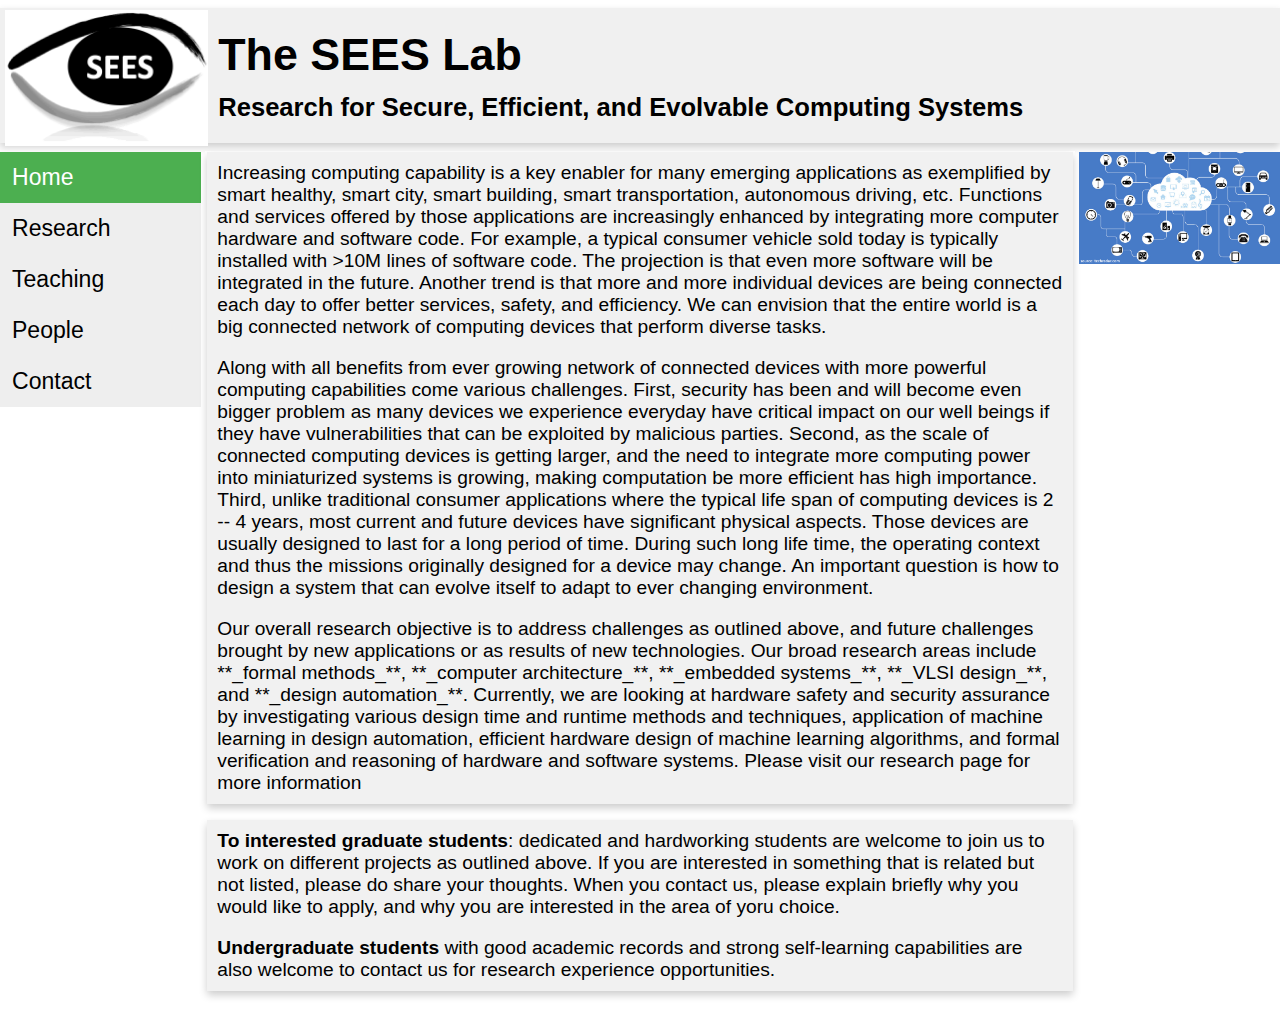
==== index.htm @ 9de90527 "Update index.htm" ====
<!DOCTYPE html>
<html lang="en">

<head>
<meta name="viewport" content="width=device-width, initial-scale=1">

  <TITLE>SEES (Secure, Efficient, and Evolvable Computing Systems)</TITLE>
    <link rel="stylesheet" type="text/css" href="myStyle.css">
</head>
<body>


<div class="header">
  <div>
	<img src="images/logo-sees.gif" width="16%" align="left" style="margin:0px 10px 0 0"> 
	</div>
	
	<div style="margin-left: 15%;"> 
	<h1 align="left">The SEES Lab</h1>
	<h2 align="left">Research for Secure, Efficient, and Evolvable Computing Systems</h2>
	</div>
</div>

<div class="row">
  <div class="column-left">
  <div class="vertical-menu">
  <a href="#" class="active">Home</a>
  <a href="research/">Research</a>
  <a href="teach/">Teaching</a>
  <a href="people/">People</a>
  <a href="contacts/">Contact</a>
  </div>
  </div>
  
  <div class="column">
  	<div class="card">
  	<p class="notop">
  	Increasing computing capability is a key enabler for many emerging applications as 
  	exemplified by smart healthy, smart city, smart building, smart transportation, autonomous driving, etc.
  	Functions and services offered by those applications are increasingly enhanced by integrating 
  	more computer hardware and software code. For example, a typical consumer vehicle sold today 
  	is typically installed with >10M lines of software code.  The projection is that even more
  	software will be integrated in the future.  Another trend is that more and more individual devices 
  	are being connected each day to offer better services, safety, and efficiency.  
  	We can envision that the entire world is a big connected network of computing devices that
  	perform diverse tasks.     
  	</p>
  	
  	<p>
  	Along with all benefits from ever growing network of connected devices with more powerful
  	computing capabilities come various challenges.  First, security has been and will become even
  	bigger problem as many devices we experience everyday have critical impact on our well beings 
  	if they have vulnerabilities that can be exploited by malicious parties.  Second, as the scale of 
  	connected computing devices is getting larger, and the need to integrate more computing power into
  	miniaturized systems is growing, making computation be more efficient has high importance.  
  	Third, unlike traditional consumer applications where the typical life span of computing devices
  	is 2 -- 4 years, most current and future devices have significant physical aspects.  Those devices
  	are usually designed to last for a long period of time.  During such long life time, the operating
  	context and thus the missions originally designed for a device may change.  An important question 
  	is how to design a system that can evolve itself to adapt to ever changing environment.    	  
  	</p>
  	
    <p class="nobot">
    Our overall research objective is to address challenges as outlined above, and future challenges 
    brought by new applications or as results of new technologies.  
    Our broad research areas include **_formal methods_**, **_computer architecture_**, **_embedded systems_**, **_VLSI design_**, and  
**_design automation_**.  Currently, we are looking at hardware safety and security assurance 
by investigating various design time and runtime methods and techniques, application of machine learning in 
design automation, efficient hardware design of machine learning algorithms, and formal verification and 
	reasoning of hardware and software systems. Please visit our research page for more information
   </p>
   </div> 
	  
    <div class="card">
   	<p class="notop">
  	<strong>To interested graduate students</strong>: dedicated and hardworking students are welcome to join us
  	to work on different projects as outlined above.  If you are interested in something that is
  	related but not listed, please do share your thoughts.  When you contact us, please explain
  	briefly why you would like to apply, and why you are interested in the area of yoru choice.
  	</p>
  	
  	<p class="nobot">
		<strong>Undergraduate students</strong> with good academic records and strong self-learning capabilities are also 
			welcome to contact us for research experience opportunities.  
	</p>
    </div>
  </div>
  
  <div class="column-right">
	<img src="images/iot.png" width="100%"> 
  </div>
</div>

   
</body>
</html>
---- myStyle.css ----
* {
  box-sizing: border-box;
}

body 
{
     /*font-family: "Lato", sans-serif;*/	
     font-family: "Trebuchet MS", Arial, Helvetica, sans-serif;
     font-size: 18px;
     font-size: 2vw
     line-height: 125%;
     color: black;
     background-color:#FFFFFF;
     margin-left : 0px;
     margin-right : 0px;
     padding : 0px;
  }
  
.header {
  background-color: #f0f0f0;
  text-align: middle;
  padding: 2px 5px 2px 5px;
  box-shadow: 0 4px 8px 0 rgba(0, 0, 0, 0.2); /* this adds the "card" effect */
  margin-bottom: .6vw;
}

h1 {
  font-size: 3.5vw;
  margin: 1.5vw 0 1vw 0;
}

h2 {
  font-size: 2vw;
  margin: 1vw 0 1.5vw 0;  
}

ul {
  display: block;
  list-style-type: disc;
  margin: 100px
  margin-top: 10px;
  margin-bottom: 1 em;
  margin-left: 0;
  margin-right: 0;
  padding-left: 30px;
  font-size: 1.5vw;
  line-height: 135%
}

li {
	margin: 10px;
	margin-left: 3px;
}

p {
	font-size:	1.5vw;
}
p.notop {
	margin-top: 0;
}
p.nobot {
	margin-bottom: 0;
}

  
/* Create three equal columns that floats next to each other */
.column-left {
  float: left;
  width: 16%;
  padding: 0.1vw 0.3vw 0.1vw 0;
}

.column-right {
  float: left;
  width: 16%;
  padding: 0.1vw 0 0.1vw 0.3vw;
}
.column {
  float: left;
  width: 68%;
  padding: 0.1vw 0.2vw 0.1vw 0.2vw;
  background: #FFFFFF
}

/* Clear floats after the columns */
.row:after {
  content: "";
  display: table;
  clear: both;
}


/* Style the counter cards */
.card {
  box-shadow: 0 4px 8px 0 rgba(0, 0, 0, 0.2); /* this adds the "card" effect */
  padding: 10px;
  text-align: left;
  background-color: #f1f1f1;
  margin-bottom: 1.2vw;
}

.main {
  margin-left: 140px; /* Same as the width of the sidenav */
  font-size: 22px; /* Increased text to enable scrolling */
  line-height: 125%;
  padding: 0px 10px;
}


div.box
{
    width: auto;
    padding: 0px;
    border: 0px solid gray;
    margin: 0px;
	font-size: 20px;
    line-height: 125%;
}

.sidenav {
  height: 100%;
  width: 11%;
  position: sticky;
  z-index: 1;
  top: 0;
  left: 0px;
  background-color: #D4E2F5;
  overflow-x: hidden;
  overflow-y: auto;
  padding-top: 200px;
  background-image: linear-gradient(to bottom right, #D4E2F5, #F5F8FD);
}

.sidenav a {
  padding: 6px 8px 6px 16px;
  text-decoration: none;
  font-size: 24px;
  color: black;
  display: block;
}

.sidenav a:hover {
  background-color: #4CAF50;
  color: white;
}



@media screen and (max-width: 700px) {
  .sidebar {
    width: 100%;
    height: auto;
    position: relative;
  }
  .sidebar a {float: left;}
  div.content {margin-left: 0;}
}

@media screen and (max-width: 400px) {
  .sidebar a {
    text-align: center;
    float: none;
  }
}


table td
{
	vertical-align:top;
}


/*****  Vertical Menu ****/
.vertical-menu {
  width: 100%;
  height: 100%;
  font-size: 1.8vw;
  overflow-y: auto;
}

.vertical-menu a {
  background-color: #eee;
  color: black;
  display: block;
  padding: 12px;
  text-decoration: none;
}

.vertical-menu a:hover {
  background-color: #ccc;
}

.vertical-menu a.active {
  background-color: #4CAF50;
  color: white;
}
/*******************************?
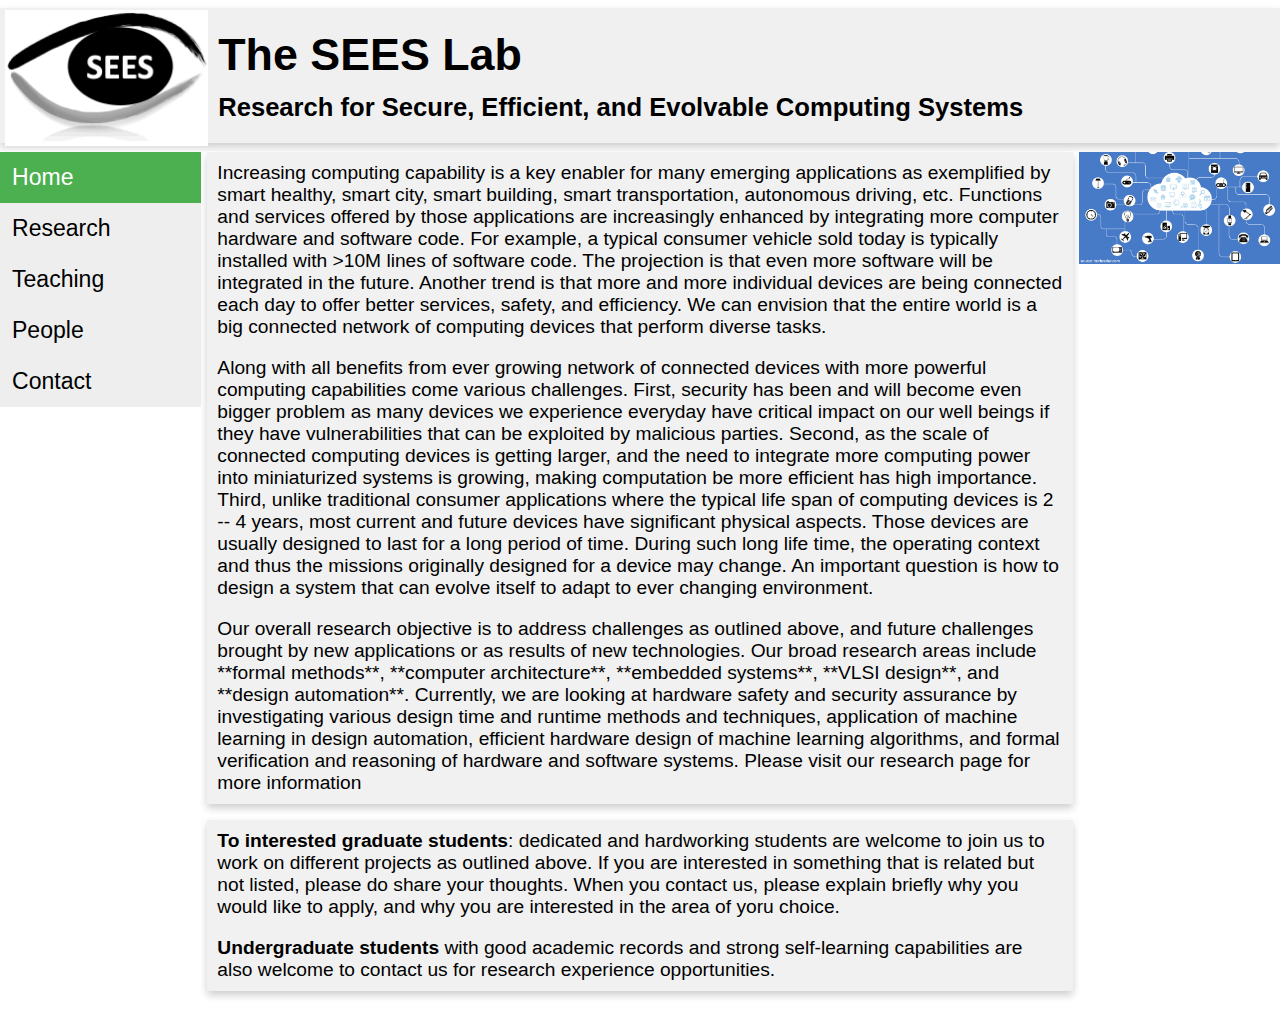
==== commit afe5374d: "Update index.htm" ====
--- a/index.htm
+++ b/index.htm
@@ -63,11 +63,11 @@
     <p class="nobot">
     Our overall research objective is to address challenges as outlined above, and future challenges 
     brought by new applications or as results of new technologies.  
-    Our broad research areas include **_formal methods_**, **_computer architecture_**, **_embedded systems_**, **_VLSI design_**, and  
-**_design automation_**.  Currently, we are looking at hardware safety and security assurance 
-by investigating various design time and runtime methods and techniques, application of machine learning in 
-design automation, efficient hardware design of machine learning algorithms, and formal verification and 
-	reasoning of hardware and software systems. Please visit our research page for more information
+    Our broad research areas include **formal methods**, **computer architecture**, **embedded systems**, 
+		**VLSI design**, and 	**design automation**.  Currently, we are looking at hardware safety and security assurance 
+		by investigating various design time and runtime methods and techniques, application of machine learning in 
+		design automation, efficient hardware design of machine learning algorithms, and formal verification and 
+		reasoning of hardware and software systems. Please visit our research page for more information
    </p>
    </div> 
 	  
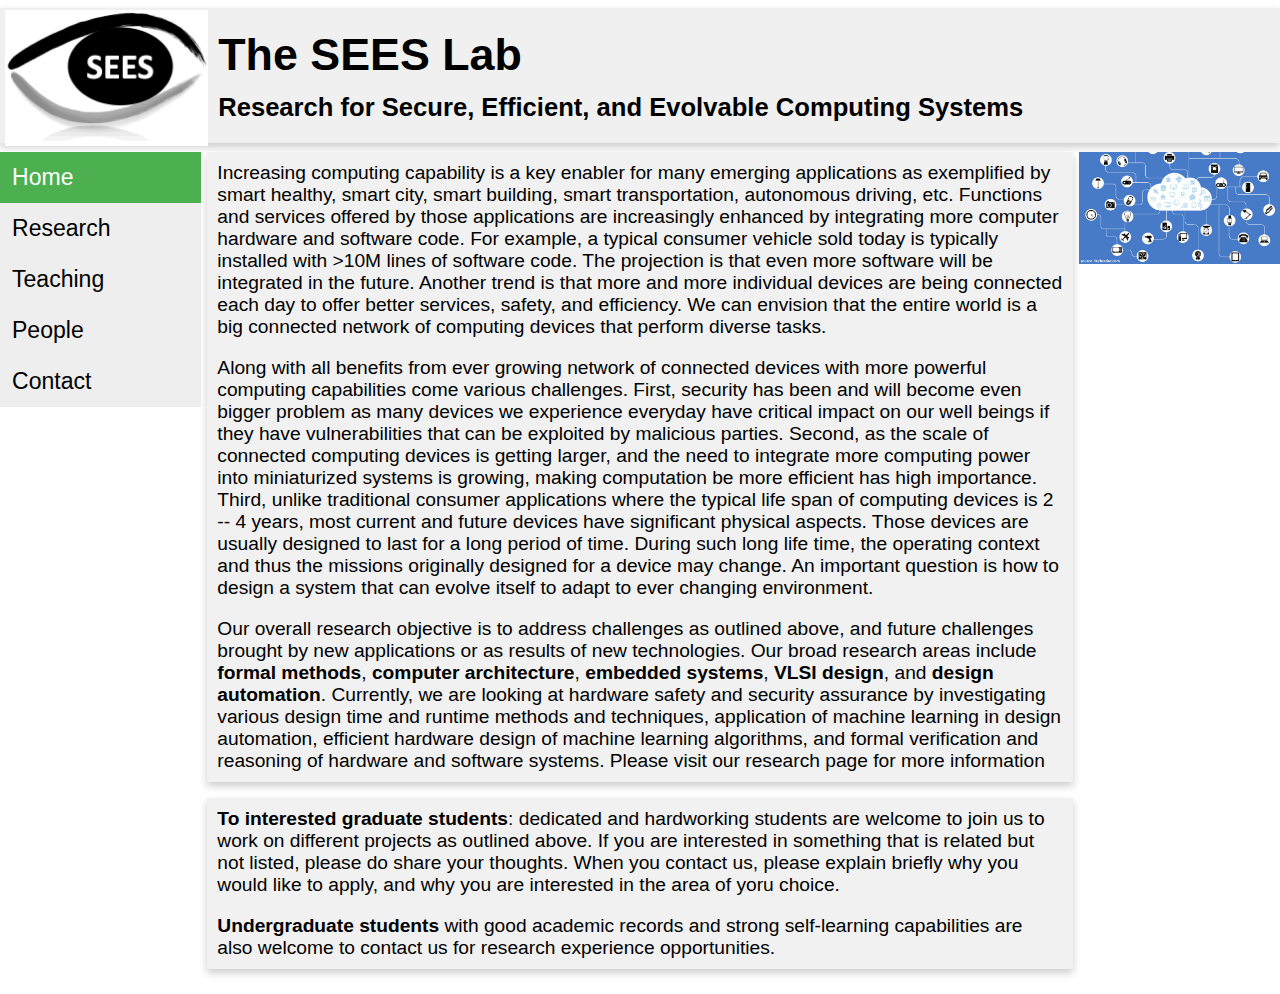
==== commit d03b8977: "Update index.htm" ====
--- a/index.htm
+++ b/index.htm
@@ -63,8 +63,9 @@
     <p class="nobot">
     Our overall research objective is to address challenges as outlined above, and future challenges 
     brought by new applications or as results of new technologies.  
-    Our broad research areas include **formal methods**, **computer architecture**, **embedded systems**, 
-		**VLSI design**, and 	**design automation**.  Currently, we are looking at hardware safety and security assurance 
+	    Our broad research areas include <strong>formal methods</strong>, <strong>computer architecture</strong>, 
+	    <strong>embedded systems</strong>, 
+	    <strong>VLSI design</strong>, and 	<strong>design automation</strong>.  Currently, we are looking at hardware safety and security assurance 
 		by investigating various design time and runtime methods and techniques, application of machine learning in 
 		design automation, efficient hardware design of machine learning algorithms, and formal verification and 
 		reasoning of hardware and software systems. Please visit our research page for more information
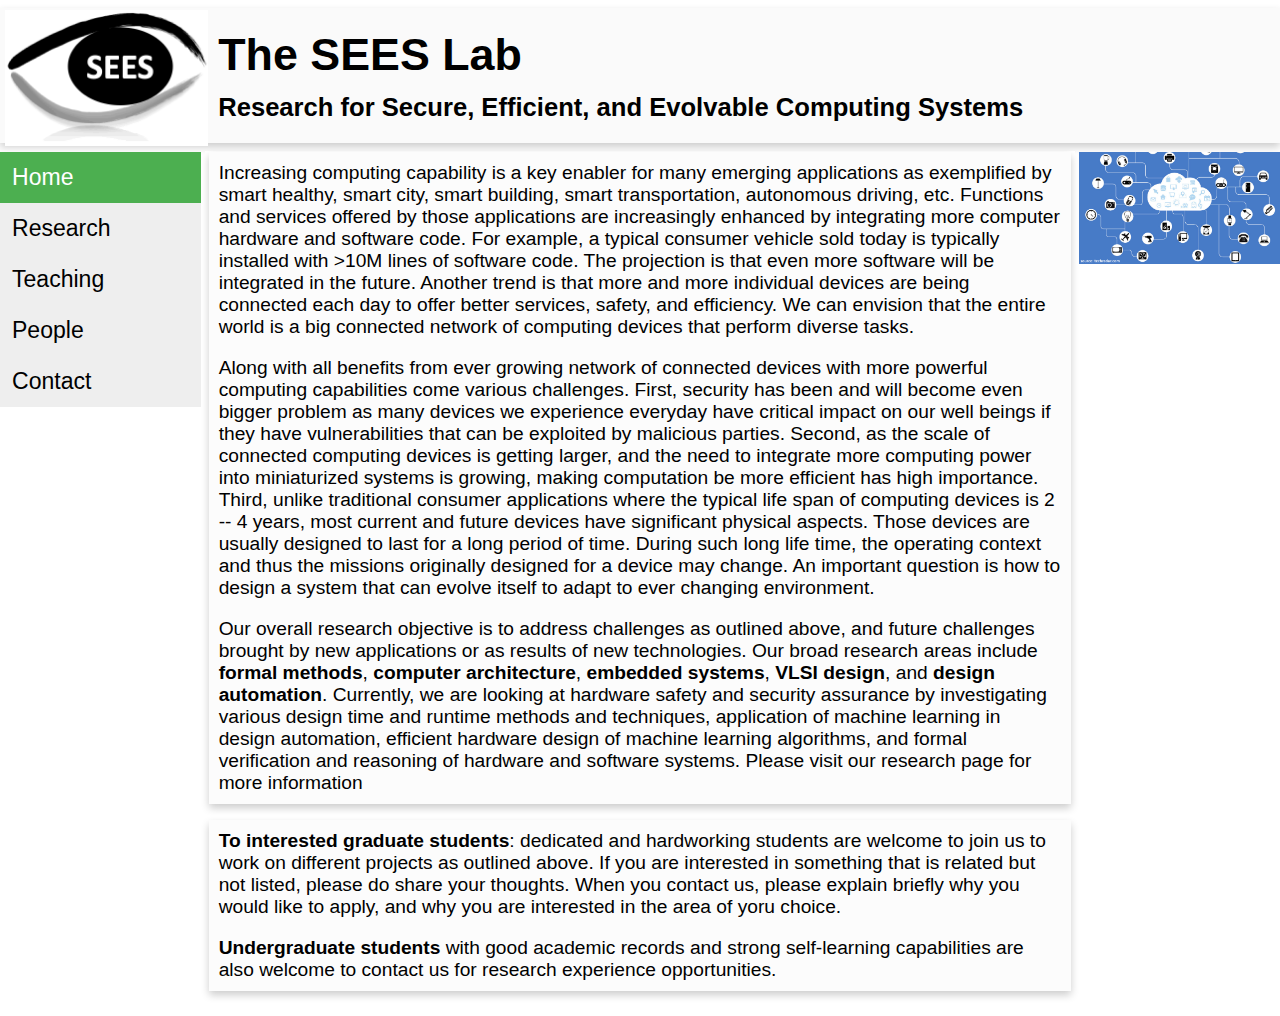
==== commit 33315797: "Update index.htm" ====
--- a/index.htm
+++ b/index.htm
@@ -4,7 +4,7 @@
 <head>
 <meta name="viewport" content="width=device-width, initial-scale=1">
 
-  <TITLE>SEES (Secure, Efficient, and Evolvable Computing Systems)</TITLE>
+  <TITLE>SEES@USF - Research for Secure, Efficient, and Evolvable Computing System</TITLE>
     <link rel="stylesheet" type="text/css" href="myStyle.css">
 </head>
 <body>
@@ -34,7 +34,7 @@
   
   <div class="column">
   	<div class="card">
-  	<p class="notop">
+  	<p class="notop", line-height="1.6">
   	Increasing computing capability is a key enabler for many emerging applications as 
   	exemplified by smart healthy, smart city, smart building, smart transportation, autonomous driving, etc.
   	Functions and services offered by those applications are increasingly enhanced by integrating 
--- a/myStyle.css
+++ b/myStyle.css
@@ -5,7 +5,7 @@
 body 
 {
      /*font-family: "Lato", sans-serif;*/	
-     font-family: "Trebuchet MS", Arial, Helvetica, sans-serif;
+     font-family: Arial, Helvetica, sans-serif;
      font-size: 18px;
      font-size: 2vw
      line-height: 125%;
@@ -17,7 +17,7 @@
   }
   
 .header {
-  background-color: #f0f0f0;
+  background-color: #fAfAfA;
   text-align: middle;
   padding: 2px 5px 2px 5px;
   box-shadow: 0 4px 8px 0 rgba(0, 0, 0, 0.2); /* this adds the "card" effect */
@@ -44,7 +44,20 @@
   margin-right: 0;
   padding-left: 30px;
   font-size: 1.5vw;
-  line-height: 135%
+  line-height: 100%
+}
+
+ol {
+  display: block;
+  list-style-type: disc;
+  margin: 100px
+  margin-top: 10px;
+  margin-bottom: 1 em;
+  margin-left: 0;
+  margin-right: 0;
+  padding-left: 30px;
+  font-size: 1.5vw;
+  line-height: 100%
 }
 
 li {
@@ -78,7 +91,7 @@
 .column {
   float: left;
   width: 68%;
-  padding: 0.1vw 0.2vw 0.1vw 0.2vw;
+  padding: 0.1vw 0.3vw 0.1vw 0.3vw;
   background: #FFFFFF
 }
 
@@ -95,7 +108,7 @@
   box-shadow: 0 4px 8px 0 rgba(0, 0, 0, 0.2); /* this adds the "card" effect */
   padding: 10px;
   text-align: left;
-  background-color: #f1f1f1;
+  background-color: #fCfCfC;
   margin-bottom: 1.2vw;
 }
 
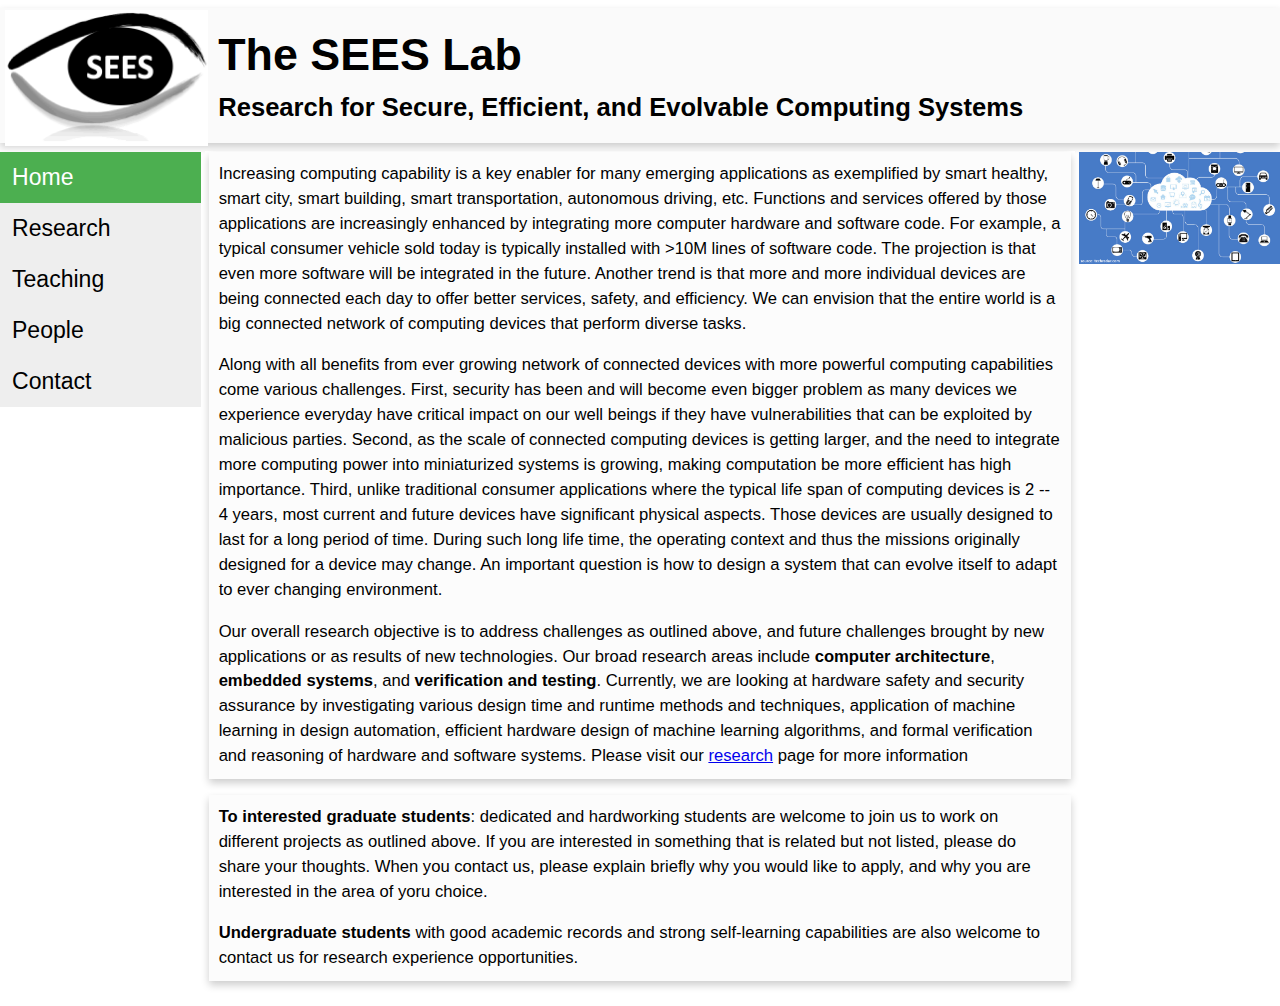
==== commit b483ba81: "Update index.htm" ====
--- a/index.htm
+++ b/index.htm
@@ -34,7 +34,7 @@
   
   <div class="column">
   	<div class="card">
-  	<p class="notop", line-height="1.6">
+  	<p class="notop">
   	Increasing computing capability is a key enabler for many emerging applications as 
   	exemplified by smart healthy, smart city, smart building, smart transportation, autonomous driving, etc.
   	Functions and services offered by those applications are increasingly enhanced by integrating 
@@ -46,7 +46,7 @@
   	perform diverse tasks.     
   	</p>
   	
-  	<p>
+  	<p style="line-height:1.5">
   	Along with all benefits from ever growing network of connected devices with more powerful
   	computing capabilities come various challenges.  First, security has been and will become even
   	bigger problem as many devices we experience everyday have critical impact on our well beings 
@@ -63,12 +63,11 @@
     <p class="nobot">
     Our overall research objective is to address challenges as outlined above, and future challenges 
     brought by new applications or as results of new technologies.  
-	    Our broad research areas include <strong>formal methods</strong>, <strong>computer architecture</strong>, 
-	    <strong>embedded systems</strong>, 
-	    <strong>VLSI design</strong>, and 	<strong>design automation</strong>.  Currently, we are looking at hardware safety and security assurance 
+	    Our broad research areas include <strong>computer architecture</strong>, 
+	    <strong>embedded systems</strong>, and <strong>verification and testing</strong>.  Currently, we are looking at hardware safety and security assurance 
 		by investigating various design time and runtime methods and techniques, application of machine learning in 
 		design automation, efficient hardware design of machine learning algorithms, and formal verification and 
-		reasoning of hardware and software systems. Please visit our research page for more information
+	    reasoning of hardware and software systems. Please visit our <a href="research">research</a> page for more information
    </p>
    </div> 
 	  
--- a/myStyle.css
+++ b/myStyle.css
@@ -5,10 +5,10 @@
 body 
 {
      /*font-family: "Lato", sans-serif;*/	
-     font-family: Arial, Helvetica, sans-serif;
+     font-family: "Trebuchet MS", Arial, Helvetica, sans-serif;
      font-size: 18px;
      font-size: 2vw
-     line-height: 125%;
+     line-height: 1.6;
      color: black;
      background-color:#FFFFFF;
      margin-left : 0px;
@@ -44,7 +44,7 @@
   margin-right: 0;
   padding-left: 30px;
   font-size: 1.5vw;
-  line-height: 100%
+  line-height: 1.6
 }
 
 ol {
@@ -57,7 +57,7 @@
   margin-right: 0;
   padding-left: 30px;
   font-size: 1.5vw;
-  line-height: 100%
+  line-height: 1.6
 }
 
 li {
@@ -66,13 +66,18 @@
 }
 
 p {
-	font-size:	1.5vw;
+	font-size:	1.3vw;
+	line-height:	1.5
 }
 p.notop {
 	margin-top: 0;
+	line-height:	1.5
+
 }
 p.nobot {
 	margin-bottom: 0;
+	line-height:	1.5
+
 }
 
   
@@ -127,7 +132,7 @@
     border: 0px solid gray;
     margin: 0px;
 	font-size: 20px;
-    line-height: 125%;
+    line-height: 1.6;
 }
 
 .sidenav {
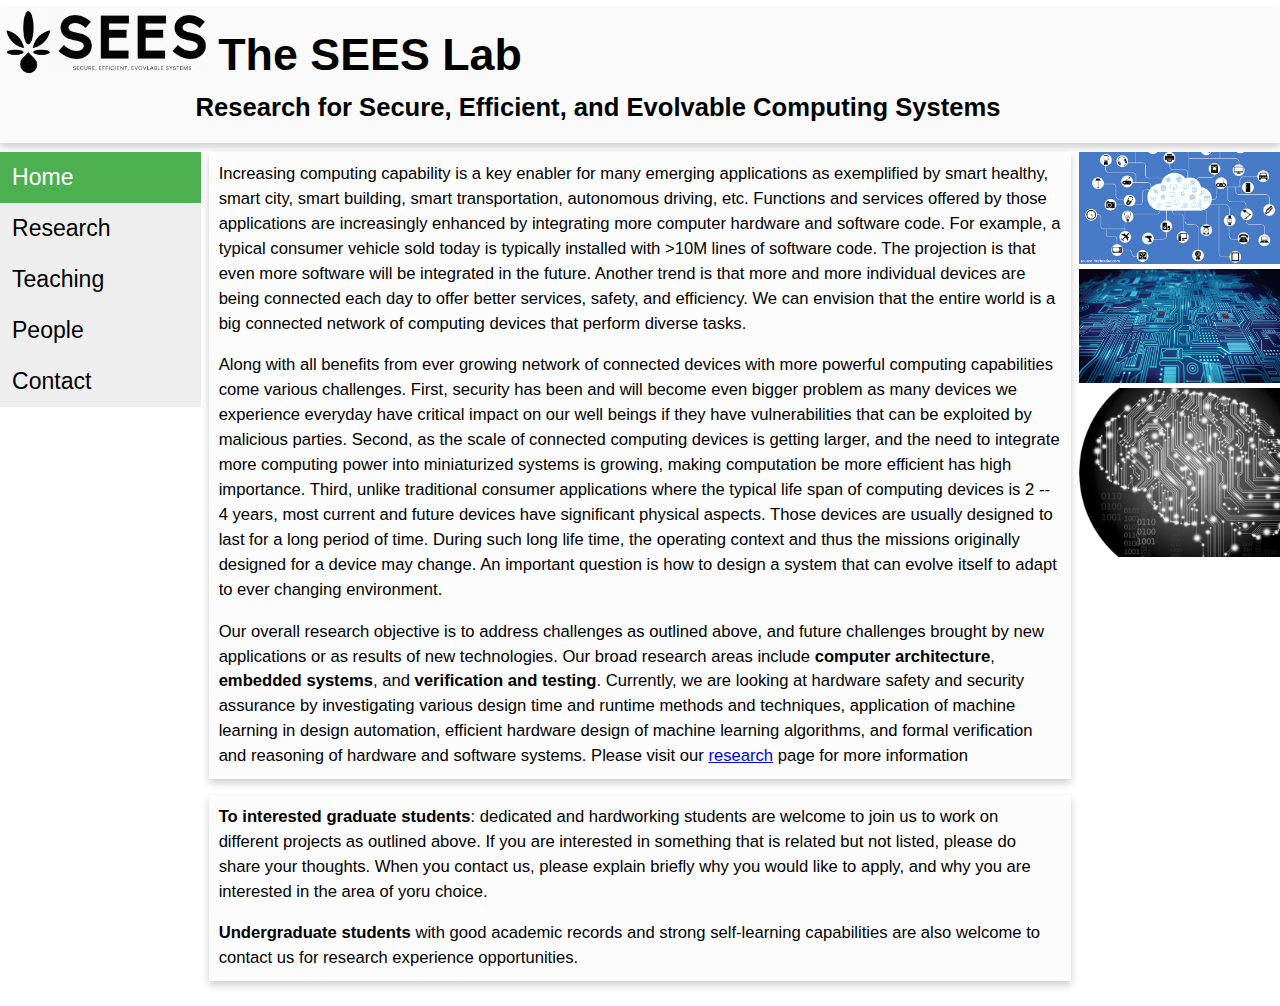
==== commit 3b804b68: "Update index.htm with a new logo" ====
--- a/index.htm
+++ b/index.htm
@@ -12,7 +12,7 @@
 
 <div class="header">
   <div>
-	<img src="images/logo-sees.gif" width="16%" align="left" style="margin:0px 10px 0 0"> 
+	<img src="images/logo-1_17_25.png" width="16%" align="left" style="margin:0px 10px 0 0"> 
 	</div>
 	
 	<div style="margin-left: 15%;"> 
@@ -88,6 +88,9 @@
   
   <div class="column-right">
 	<img src="images/iot.png" width="100%"> 
+ 	<img src="images/hw-sec.png" width="100%"> 
+ 	<img src="images/ai-machine.png" width="100%"> 
+	  
   </div>
 </div>
 
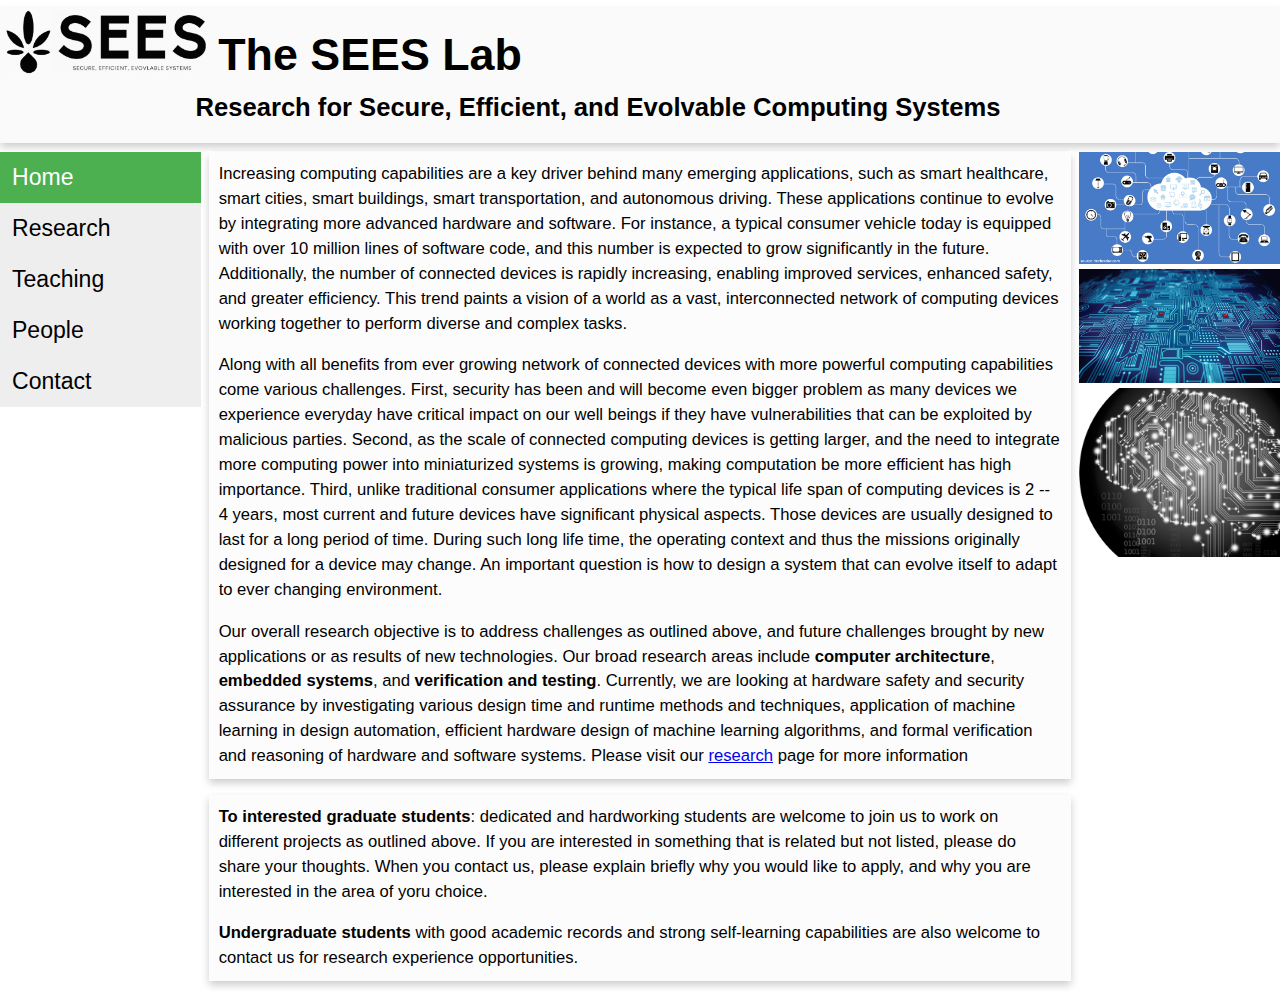
==== commit da67fde3: "Update index.htm -- introduction" ====
--- a/index.htm
+++ b/index.htm
@@ -35,15 +35,14 @@
   <div class="column">
   	<div class="card">
   	<p class="notop">
-  	Increasing computing capability is a key enabler for many emerging applications as 
-  	exemplified by smart healthy, smart city, smart building, smart transportation, autonomous driving, etc.
-  	Functions and services offered by those applications are increasingly enhanced by integrating 
-  	more computer hardware and software code. For example, a typical consumer vehicle sold today 
-  	is typically installed with >10M lines of software code.  The projection is that even more
-  	software will be integrated in the future.  Another trend is that more and more individual devices 
-  	are being connected each day to offer better services, safety, and efficiency.  
-  	We can envision that the entire world is a big connected network of computing devices that
-  	perform diverse tasks.     
+  	Increasing computing capabilities are a key driver behind many emerging applications,
+	such as smart healthcare, smart cities, smart buildings, smart transportation, and autonomous driving. 
+	These applications continue to evolve by integrating more advanced hardware and software. 
+	For instance, a typical consumer vehicle today is equipped with over 10 million lines of software code, 
+	and this number is expected to grow significantly in the future. 
+	Additionally, the number of connected devices is rapidly increasing, enabling improved services, 
+	enhanced safety, and greater efficiency. This trend paints a vision of a world as a vast, 
+	interconnected network of computing devices working together to perform diverse and complex tasks.
   	</p>
   	
   	<p style="line-height:1.5">
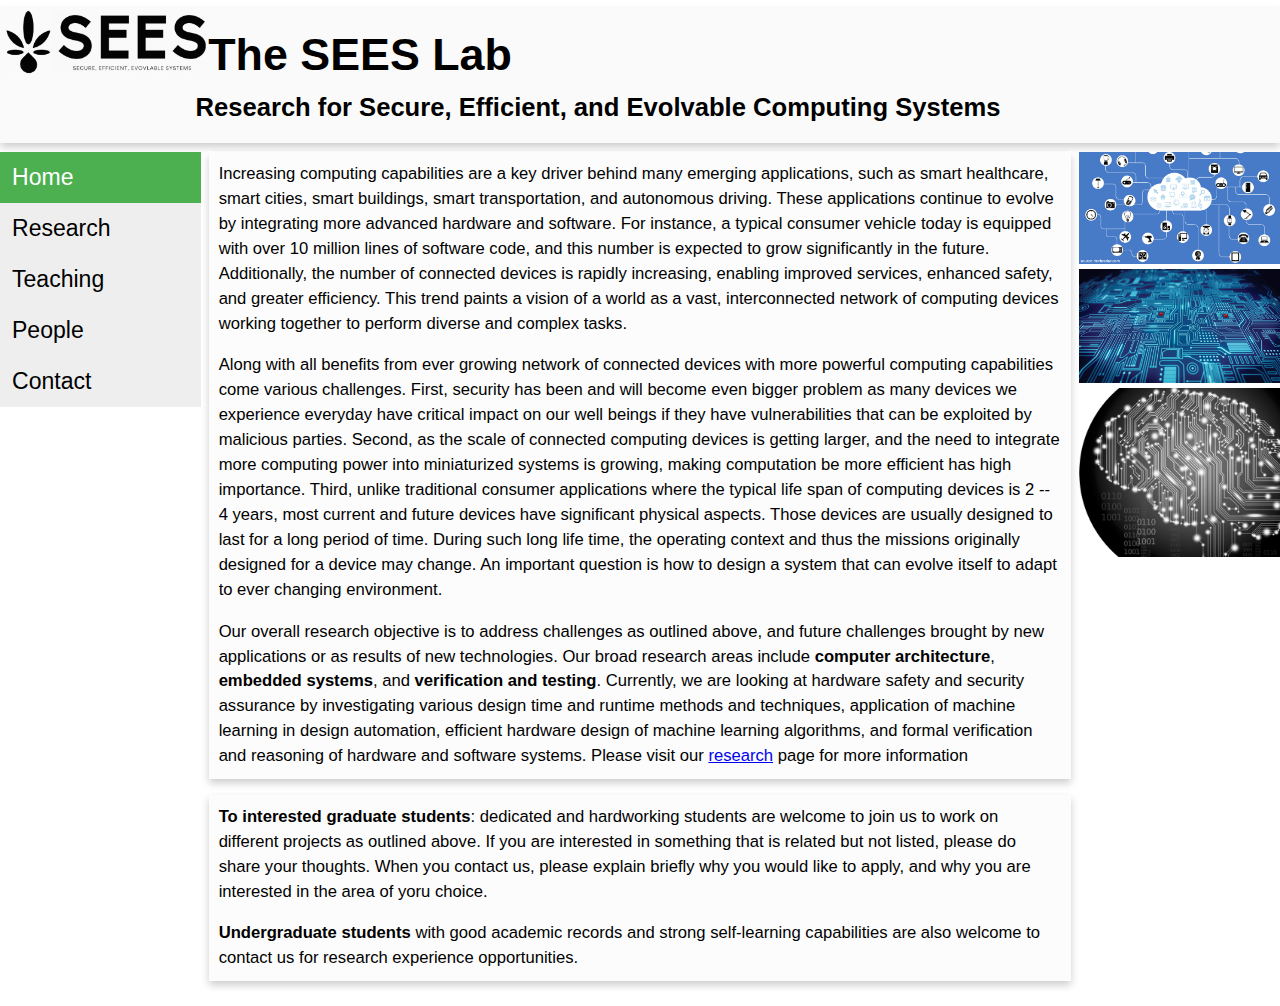
==== commit c0eb26a8: "Update index.htm" ====
--- a/index.htm
+++ b/index.htm
@@ -12,7 +12,7 @@
 
 <div class="header">
   <div>
-	<img src="images/logo-1_17_25.png" width="16%" align="left" style="margin:0px 10px 0 0"> 
+	<img src="images/logo-1_17_25.png" width="16%" align="left" style="margin:0px 0px 0 0"> 
 	</div>
 	
 	<div style="margin-left: 15%;"> 
